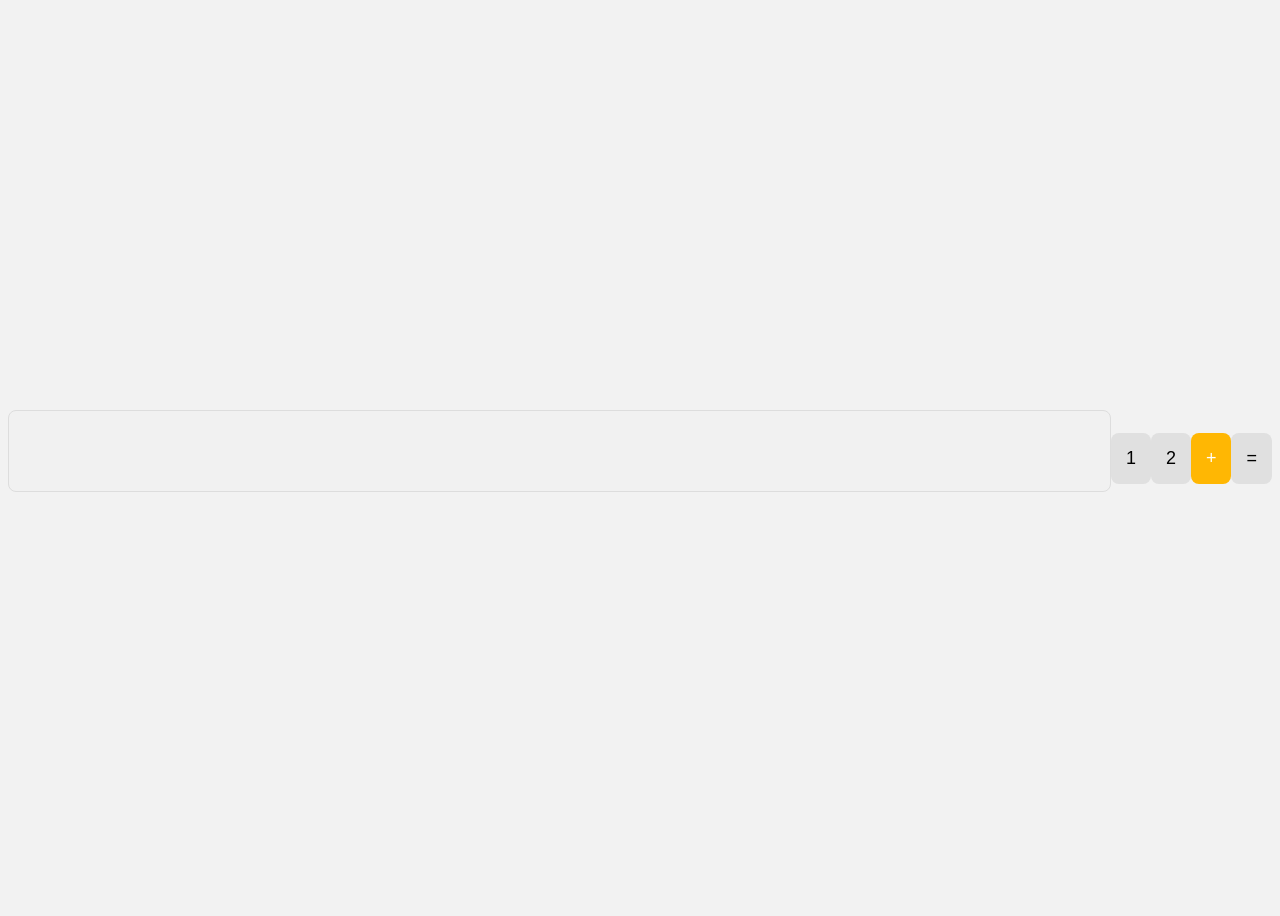
==== javascript/Calculator/Calculator.html @ 05289d68 "Initial frontend assignment" ====
<!DOCTYPE html>
<html>
<head>
    <title>Calculator</title>
    <link rel="stylesheet" href="Calculator.css">
</head>
<body>

<input id="display" disabled>

<button onclick="append('1')">1</button>
<button onclick="append('2')">2</button>
<button onclick="append('+')">+</button>
<button onclick="calculate()">=</button>

<script src="Calculator.js"></script>

</body>
</html>
---- javascript/Calculator/Calculator.css ----
body{
    display:flex;
    justify-content:center;
    align-items:center;
    height:100vh;
    background:#f2f2f2;
    font-family:Arial, sans-serif;
}

/* Calculator box */
.calculator{
    width:300px;
    background:white;
    padding:15px;
    border-radius:10px;
    box-shadow:0px 5px 20px rgba(0,0,0,0.2);
    text-align:center;
}

/* Display screen */
#display{
    width:100%;
    height:60px;
    font-size:24px;
    text-align:right;
    padding:10px;
    margin-bottom:15px;
    border:1px solid #ddd;
    border-radius:8px;
}

/* Button grid */
.buttons{
    display:grid;
    grid-template-columns:repeat(4, 1fr);
    gap:10px;
}

/* Buttons style */
button{
    padding:15px;
    font-size:18px;
    border:none;
    border-radius:8px;
    cursor:pointer;
    background:#e0e0e0;
    transition:0.2s;
}

/* Hover effect */
button:hover{
    background:#d0d0d0;
    transform:scale(1.05);
}

/* Special buttons (optional styling) */
button:nth-child(4n){
    background:#ffb703;
    color:white;
}

button:nth-child(4n):hover{
    background:#fb8500;
}
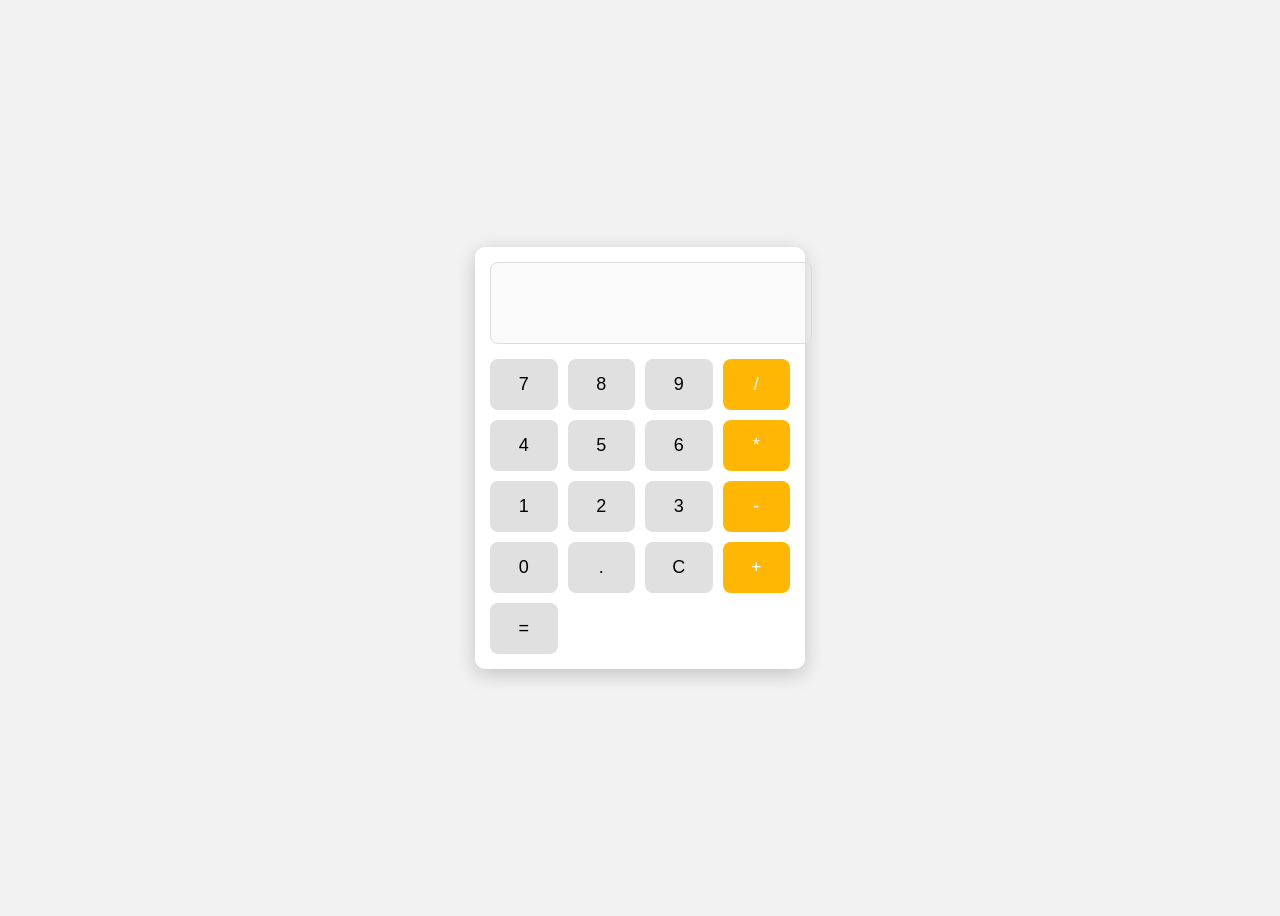
==== commit f2a1f227: "fix error and improve code accuracy" ====
--- a/javascript/Calculator/Calculator.html
+++ b/javascript/Calculator/Calculator.html
@@ -1,19 +1,39 @@
 <!DOCTYPE html>
-<html>
+<html lang="en">
 <head>
+    <meta charset="UTF-8">
+    <meta name="viewport" content="width=device-width, initial-scale=1.0">
     <title>Calculator</title>
     <link rel="stylesheet" href="Calculator.css">
 </head>
 <body>
+    <div class="calculator">
+        <input id="display" disabled>
 
-<input id="display" disabled>
+        <div class="buttons">
+            <button onclick="appendValue('7')">7</button>
+            <button onclick="appendValue('8')">8</button>
+            <button onclick="appendValue('9')">9</button>
+            <button onclick="appendValue('/')">/</button>
 
-<button onclick="append('1')">1</button>
-<button onclick="append('2')">2</button>
-<button onclick="append('+')">+</button>
-<button onclick="calculate()">=</button>
+            <button onclick="appendValue('4')">4</button>
+            <button onclick="appendValue('5')">5</button>
+            <button onclick="appendValue('6')">6</button>
+            <button onclick="appendValue('*')">*</button>
 
-<script src="Calculator.js"></script>
+            <button onclick="appendValue('1')">1</button>
+            <button onclick="appendValue('2')">2</button>
+            <button onclick="appendValue('3')">3</button>
+            <button onclick="appendValue('-')">-</button>
 
+            <button onclick="appendValue('0')">0</button>
+            <button onclick="appendValue('.')">.</button>
+            <button onclick="clearDisplay()">C</button>
+            <button onclick="appendValue('+')">+</button>
+            <button onclick="calculate()">=</button>
+        </div>
+    </div>
+
+    <script src="Calculator.js"></script>
 </body>
 </html>
